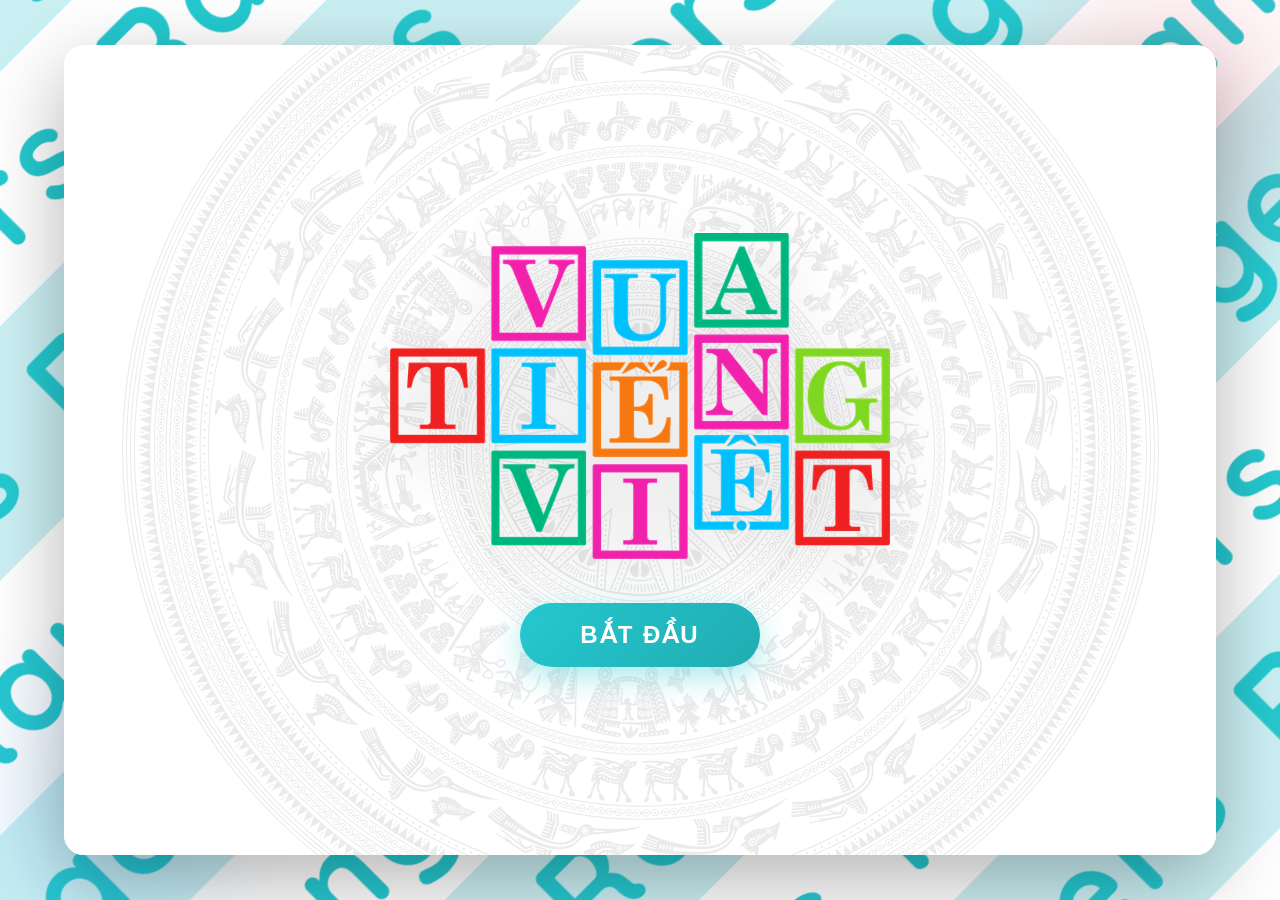
==== index.html @ 2b798ddb "init" ====
<!DOCTYPE html>
<html lang="vi">
<head>
    <meta charset="UTF-8">
    <meta name="viewport" content="width=device-width, initial-scale=1.0">
    <title>Vua Tiếng Việt - Trình Chiếu</title>
    <link href="https://fonts.googleapis.com/css2?family=Be+Vietnam+Pro:wght@400;600;700;800&family=Quicksand:wght@500;700&display=swap" rel="stylesheet">
    <link rel="stylesheet" href="rangers-background.css">
    <script src="https://cdnjs.cloudflare.com/ajax/libs/gsap/3.12.2/gsap.min.js"></script>
    <script src="rangers-background.js"></script>
    <link rel="stylesheet" href="style.css">
</head>
<body>

    <div class="white-overlay">
        <!-- 1. Start Screen -->
        <div class="screen-section start-screen" id="startScreen">
            <div class="logo-large">
                <img src="Vua_Tieng_Viet_logo.png" alt="Vua Tiếng Việt">
            </div>
            <button class="primary-btn" id="startBtn">Bắt Đầu</button>
        </div>

        <!-- 2. Game Content -->
        <div class="screen-section game-content" id="gameContent">
            <div class="panel-header">
                <div class="header-left">
                    <div class="logo">
                        <img src="Vua_Tieng_Viet_logo.png" alt="Vua Tiếng Việt">
                    </div>
                </div>
                <div class="header-center">
                    <div class="level-badge" id="levelBadge">Câu 1 / 14</div>
                    <div class="timeline-container">
                        <div class="timeline-fill" id="timelineFill" style="width: 0%"></div>
                    </div>
                </div>
            </div>

            <main class="main-container" id="mainContainer">
                <div class="tiles-container" id="tilesContainer"></div>
                <div class="answer-container" id="answerContainer">
                    <div class="answer-label">ĐÁP ÁN</div>
                    <div class="answer-content">
                        <div class="answer-text" id="answerText"></div>
                    </div>
                </div>
            </main>
        </div>

        <!-- 3. End Screen -->
        <div class="screen-section end-screen" id="endScreen">
            <div class="end-title">🎉 Hoàn Thành!</div>
            <div class="end-subtitle">Bạn đã hoàn thành tất cả 14 câu hỏi</div>
            <button class="restart-btn" id="restartBtn">Chơi Lại</button>
        </div>
    </div>

    <script src="game-control.js"></script>
</body>
</html>
---- rangers-background.css ----
/* Scrolling text background */
.scrolling-bg {
    position: fixed;
    top: -50%;
    left: -50%;
    width: 200%;
    height: 200%;
    pointer-events: none;
    overflow: hidden;
    z-index: 0;
    transform: rotate(-45deg);
    background: #1a1a2e;
}

.scroll-row {
    position: absolute;
    left: 0;
    top: 50%;
    width: max-content;
    display: flex;
    white-space: nowrap;
    will-change: transform;
    height: 180px;
    align-items: center;
}

.scroll-row:nth-child(odd) {
    background-color: #ffffff;
}

.scroll-row:nth-child(even) {
    background-color: #cbf0f4;
}

.scroll-text {
    font-size: 8rem;
    font-weight: 700;
    color: #25c9d0;
    font-family: 'Quicksand', sans-serif;
    letter-spacing: 0.05em;
    padding: 0 2rem;
    flex-shrink: 0;
    line-height: 1.2;
}

/* Animated background particles */
.bg-decoration {
    position: fixed;
    top: 0;
    left: 0;
    width: 100%;
    height: 100%;
    pointer-events: none;
    overflow: hidden;
    z-index: 2;
}

.bg-decoration::before,
.bg-decoration::after {
    content: '';
    position: absolute;
    width: 400px;
    height: 400px;
    border-radius: 50%;
    background: radial-gradient(circle, rgba(233, 69, 96, 0.15) 0%, transparent 70%);
    animation: float 8s ease-in-out infinite;
}

.bg-decoration::before {
    top: -100px;
    right: -100px;
}

.bg-decoration::after {
    bottom: -100px;
    left: -100px;
    background: radial-gradient(circle, rgba(79, 172, 254, 0.15) 0%, transparent 70%);
    animation-delay: -4s;
}

@keyframes float {
    0%, 100% { transform: translate(0, 0) scale(1); }
    50% { transform: translate(-30px, 30px) scale(1.1); }
}
---- style.css ----
* {
    margin: 0;
    padding: 0;
    box-sizing: border-box;
}

body {
    font-family: 'Be Vietnam Pro', sans-serif;
    min-height: 100vh;
    background-color: #1a1a2e; /* Fallback flat color just in case */
    display: flex;
    flex-direction: column;
    align-items: center;
    justify-content: center;
    overflow: hidden;
    cursor: pointer;
    user-select: none;
}

/* Game Panel Header */
.game-panel {
    position: fixed;
    top: 50%;
    left: 50%;
    transform: translate(-50%, -50%);
    width: 80%;
    height: 80%;
    z-index: 10;
    display: flex;
    flex-direction: column;
}

.panel-header {
    position: relative;
    display: flex;
    justify-content: space-between;
    align-items: center;
    padding: 20px 30px;
    height: 160px;
    width: 100%;
}

.header-left {
    display: flex;
    align-items: center;
    gap: 20px;
    z-index: 20; /* Ensure it stays on top/separate */
}

.logo {
    height: 90px; /* Reduced from 120px to prevent overlap */
    width: auto;
}

.logo img {
    height: 100%;
    width: auto;
    object-fit: contain;
}

.header-center {
    position: absolute;
    left: 50%;
    transform: translateX(-50%);
    display: flex;
    flex-direction: column;
    align-items: center;
    gap: 8px;
}

.level-badge {
    background: #1a2b4a;
    padding: 6px 20px;
    border-radius: 50px;
    color: #fff;
    font-weight: 700;
    font-size: 0.9rem;
    box-shadow: 0 4px 15px rgba(0, 0, 0, 0.2);
}

.timeline-container {
    display: none; /* Hidden as per image */
}

.timeline-fill {
    height: 100%;
    background: linear-gradient(90deg, #00c9ff 0%, #92fe9d 100%);
    border-radius: 4px;
    transition: width 0.5s ease;
}

.instructions-container {
    display: none; /* Hidden as per image */
}

/* Main content */
.main-container {
    flex: 1;
    display: flex;
    flex-direction: column;
    align-items: center;
    justify-content: center;
    gap: 40px;
    padding: 20px 40px;
    overflow: hidden;
    width: 100%;
}

/* Tiles container */
.tiles-container {
    display: flex;
    flex-wrap: wrap;
    justify-content: center;
    align-items: center;
    gap: 20px;
    max-width: max(90%, 1200px);
}

.tile {
    background: #1a2b4a;
    border: none;
    border-radius: 12px;
    padding: 25px 35px;
    font-size: 3rem;
    font-weight: 800;
    color: #fff;
    text-transform: uppercase;
    box-shadow: 
        0 10px 25px rgba(0, 0, 0, 0.4),
        inset 0 1px 1px rgba(255, 255, 255, 0.2);
    transition: all 0.3s cubic-bezier(0.4, 0, 0.2, 1);
    animation: tileAppear 0.5s ease-out backwards;
}

.tile:hover {
    transform: translateY(-5px) scale(1.02);
    box-shadow: 
        0 15px 40px rgba(0, 0, 0, 0.4),
        inset 0 1px 0 rgba(255, 255, 255, 0.3);
    border-color: rgba(255, 255, 255, 0.4);
}

@keyframes tileAppear {
    from {
        opacity: 0;
        transform: translateY(30px) scale(0.8);
    }
    to {
        opacity: 1;
        transform: translateY(0) scale(1);
    }
}

/* Answer section */
.answer-container {
    opacity: 0;
    transform: translateY(30px);
    transition: all 0.6s cubic-bezier(0.4, 0, 0.2, 1);
    text-align: center;
}

.answer-container.visible {
    opacity: 1;
    transform: translateY(0);
}

.answer-label {
    font-size: 0.7rem;
    color: #1a2b4a;
    font-weight: 800;
    text-transform: uppercase;
    letter-spacing: 2px;
    margin-bottom: 5px;
    opacity: 0.8;
}

.answer-content {
    display: flex;
    align-items: center;
    justify-content: center;
    gap: 15px;
}

.answer-text {
    font-size: 4.5rem;
    font-weight: 900;
    background: linear-gradient(to right, #e65c00, #f9d423);
    -webkit-background-clip: text;
    -webkit-text-fill-color: transparent;
    background-clip: text;
    text-shadow: none;
}

@keyframes shimmer {
    0% { background-position: 0% center; }
    100% { background-position: 200% center; }
}

/* Footer navigation */
.footer {
    position: fixed;
    bottom: 0;
    left: 0;
    right: 0;
    padding: 25px 40px;
    display: flex;
    justify-content: center;
    align-items: center;
    gap: 30px;
    z-index: 100;
}

.progress-container {
    display: flex;
    align-items: center;
    gap: 15px;
}

.progress-bar {
    width: 200px;
    height: 6px;
    background: rgba(255, 255, 255, 0.2);
    border-radius: 3px;
    overflow: hidden;
}

.progress-fill {
    height: 100%;
    background: linear-gradient(90deg, #f093fb 0%, #f5576c 100%);
    border-radius: 3px;
    transition: width 0.5s ease;
}

.progress-text {
    color: rgba(255, 255, 255, 0.7);
    font-size: 0.95rem;
    font-weight: 600;
}

.hint-text {
    position: fixed;
    bottom: 80px;
    left: 50%;
    transform: translateX(-50%);
    color: rgba(255, 255, 255, 0.4);
    font-size: 0.9rem;
    display: flex;
    align-items: center;
    gap: 10px;
    animation: pulse 2s ease-in-out infinite;
}

.hint-text kbd {
    background: rgba(255, 255, 255, 0.1);
    padding: 5px 12px;
    border-radius: 6px;
    font-family: inherit;
    border: 1px solid rgba(255, 255, 255, 0.2);
}

@keyframes pulse {
    0%, 100% { opacity: 0.4; }
    50% { opacity: 0.7; }
}

/* End screen */
.end-screen {
    display: none;
    flex-direction: column;
    align-items: center;
    gap: 30px;
    text-align: center;
}

.end-screen.visible {
    display: flex;
}

.end-title {
    font-size: 4rem;
    font-weight: 800;
    background: linear-gradient(135deg, #f093fb 0%, #f5576c 100%);
    -webkit-background-clip: text;
    -webkit-text-fill-color: transparent;
    background-clip: text;
}

.end-subtitle {
    font-size: 1.5rem;
    color: rgba(255, 255, 255, 0.7);
}

.restart-btn {
    background: linear-gradient(135deg, #f093fb 0%, #f5576c 100%);
    border: none;
    padding: 18px 50px;
    font-size: 1.2rem;
    font-weight: 700;
    color: #fff;
    border-radius: 50px;
    cursor: pointer;
    transition: all 0.3s ease;
    text-transform: uppercase;
    letter-spacing: 2px;
    margin-top: 20px;
}

.restart-btn:hover {
    transform: translateY(-3px);
    box-shadow: 0 10px 30px rgba(240, 147, 251, 0.4);
}

/* Transition states */
.fade-out {
    animation: fadeOut 0.4s ease forwards;
}

@keyframes fadeOut {
    to {
        opacity: 0;
        transform: scale(0.95);
    }
}

/* White Overlay: The Main Container */
.white-overlay {
    position: fixed;
    top: 50%;
    left: 50%;
    transform: translate(-50%, -50%);
    width: 90%;
    height: 90%;
    background-color: #fff;
    background-image: url('trong-dong-dong-son.svg');
    background-size: 90% auto;
    background-position: center;
    background-repeat: no-repeat;
    z-index: 10;
    border-radius: 20px;
    box-shadow: 0 25px 80px rgba(0, 0, 0, 0.3);
    display: flex;
    flex-direction: column;
    overflow: hidden;
}

.white-overlay::before {
    content: '';
    position: absolute;
    top: 0; left: 0; right: 0; bottom: 0;
    background: rgba(255, 255, 255, 0.92);
    z-index: 0;
    pointer-events: none;
}

.screen-section {
    z-index: 1;
}

/* Screens inside Overlay */
.screen-section {
    width: 100%;
    height: 100%;
    display: none;
    flex-direction: column;
    align-items: center;
    justify-content: center;
    animation: fadeIn 0.5s ease;
}

.screen-section.active {
    display: flex;
}

/* Start Screen */
.start-screen {
    gap: 40px;
}

.logo-large {
    width: 50%;
    max-width: 500px;
    /* Animation removed as requested */
}

.logo-large img {
    width: 100%;
    height: auto;
    object-fit: contain;
    filter: drop-shadow(0 15px 30px rgba(0,0,0,0.15));
}

.primary-btn {
    padding: 18px 60px;
    font-size: 1.5rem;
    font-weight: 800;
    color: #fff;
    /* Cyan/Teal to match Rangers Theme (Rangers Text Color) */
    background: linear-gradient(135deg, #25c9d0 0%, #20acb2 100%);
    border: none;
    border-radius: 50px;
    cursor: pointer;
    box-shadow: 0 10px 30px rgba(37, 201, 208, 0.4);
    transition: transform 0.2s ease, box-shadow 0.2s ease;
    text-transform: uppercase;
    letter-spacing: 2px;
}

.primary-btn:hover {
    transform: translateY(-5px);
    box-shadow: 0 15px 40px rgba(37, 201, 208, 0.6);
}

/* Game Content Screen */
.game-content {
    justify-content: flex-start;
}

/* End Screen */
.end-screen {
    /* Styles for end screen now inside overlay */
     text-align: center;
     gap: 30px;
}

@keyframes fadeIn {
    from { opacity: 0; transform: scale(0.98); }
    to { opacity: 1; transform: scale(1); }
}

/* Responsive */
@media (max-width: 768px) {
    .tile {
        font-size: 2.5rem;
        padding: 20px 30px;
    }

    .answer-text {
        font-size: 3rem;
    }

    .logo {
        height: 45px;
    }

    .header, .footer {
        padding: 15px 20px;
    }
}
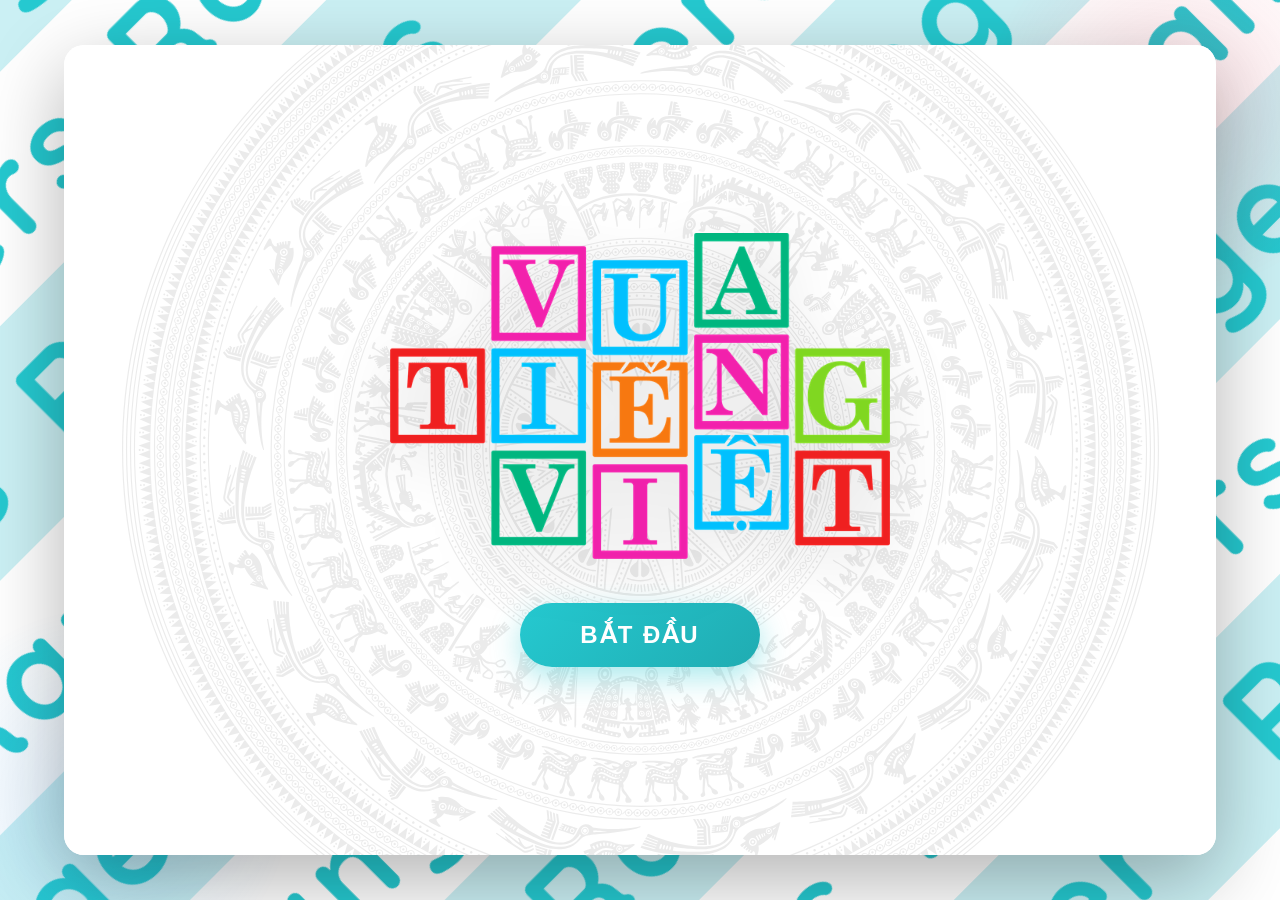
==== commit 36d6ba2e: "feat: add music" ====
--- a/index.html
+++ b/index.html
@@ -56,6 +56,10 @@
         </div>
     </div>
 
+    <!-- Game Music -->
+    <audio id="gameMusic" src="nhac-game.mp3" loop></audio>
+    <audio id="answerSound" src="dap-an.mp3"></audio>
+
     <script src="game-control.js"></script>
 </body>
 </html>
